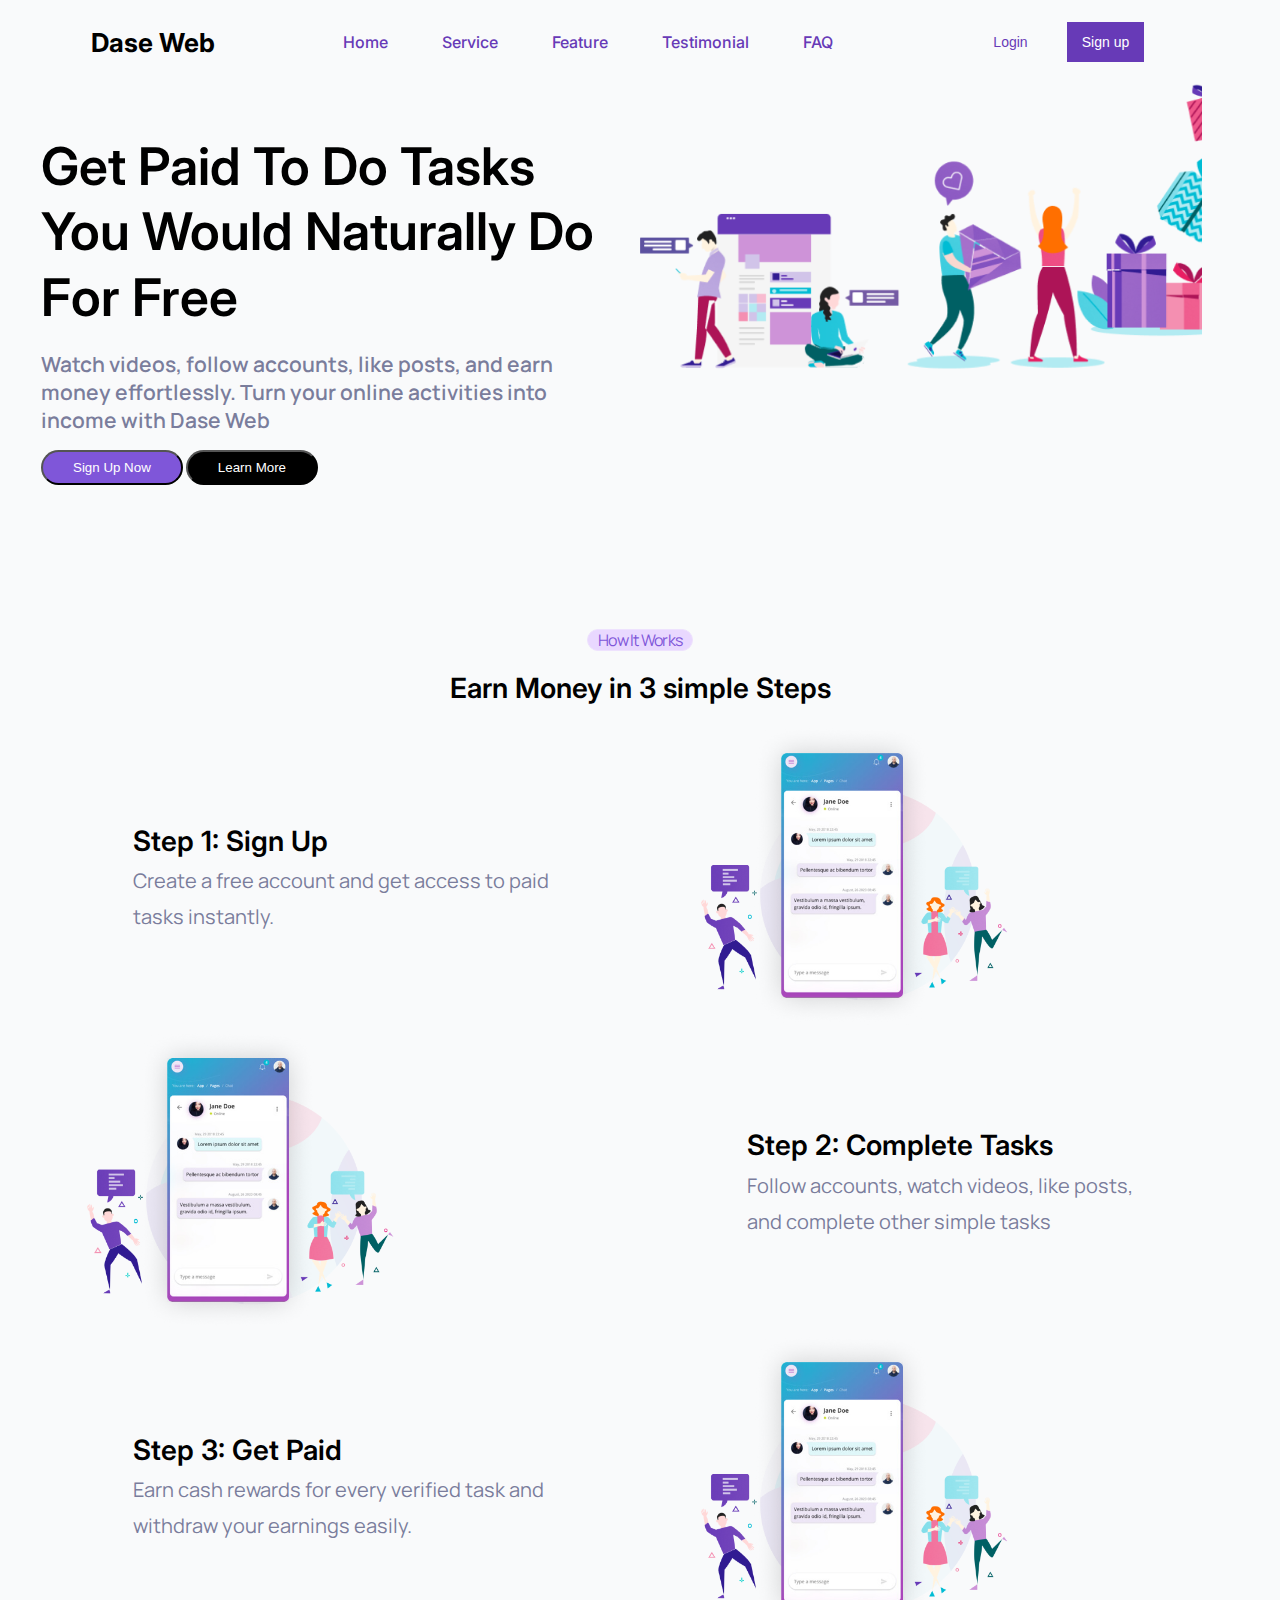
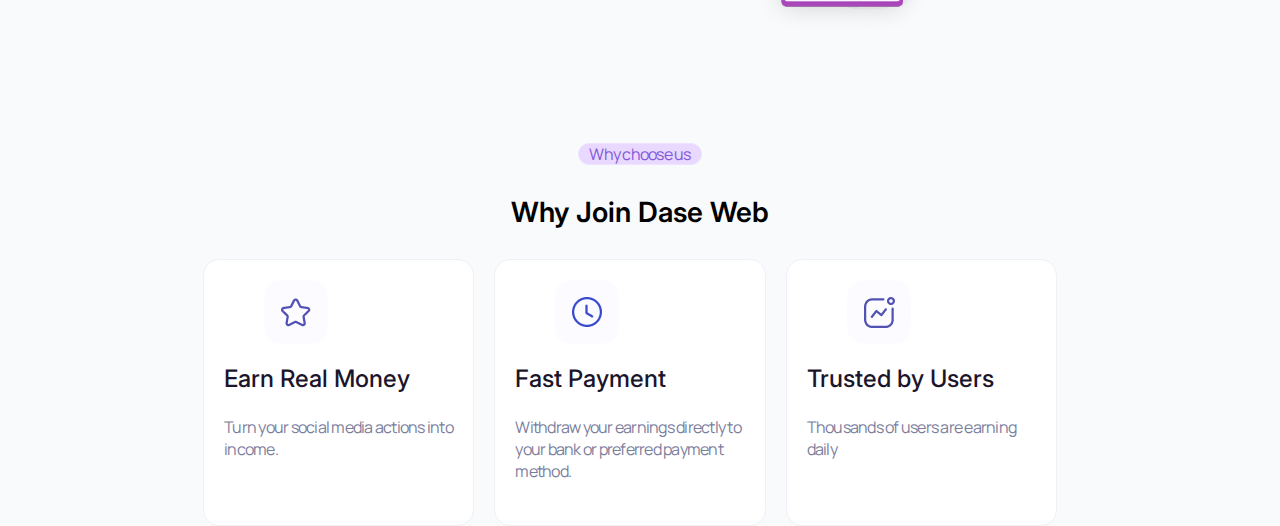
==== index.html @ 8d0bcee2 "inital commit" ====
<!DOCTYPE html>
<html lang="en">
<head>
    <meta charset="UTF-8">
    <meta name="viewport" content="width=device-width, initial-scale=1.0">
    <link rel="preconnect" href="https://fonts.googleapis.com">
    <link rel="preconnect" href="https://fonts.gstatic.com" crossorigin>
    <link href="https://fonts.googleapis.com/css2?family=Manrope:wght@200..800&display=swap" rel="stylesheet">
    <link href="https://fonts.googleapis.com/css2?family=Inter:ital,opsz,wght@0,14..32,100..900;1,14..32,100..900&display=swap" rel="stylesheet">
    <link rel="stylesheet" href="css/styles.css">
    <title>Home- Dase Web </title>
</head>
<body>
    <header>
        <div class="navbar">
            <div class="logo">
                Dase Web
            </div>
            <div>
                    <ul>
                        <li><a href="#">Home</a></li>
                        <li><a href="#">Service</a></li>
                        <li><a href="#">Feature</a></li>
                        <li><a href="#">Testimonial</a></li>
                        <li><a href="#">FAQ</a></li>
                    </ul>
            </div>
            <div>
                <button style="color: #673AB7; background-color: transparent;">Login</button>
                <button style="margin-right: 120px; margin-left: 14px;">Sign up</button>
            </div>
        </div>
        <div class="mobile-navbar">
            <div class="logo">
                <img src="images/Logo.png" alt="">
            </div>
            <div class="hamburger-menu" id="hamburger">
                <svg width="40px" height="40px" viewBox="0 0 24 24" fill="none" xmlns="http://www.w3.org/2000/svg">
                    <path d="M20 7L4 7" stroke="#000000" stroke-width="1.5" stroke-linecap="round"/>
                    <path d="M20 12L4 12" stroke="#000000" stroke-width="1.5" stroke-linecap="round"/>
                    <path d="M20 17L4 17" stroke="#000000" stroke-width="1.5" stroke-linecap="round"/>
                    </svg>
            </div>
        </div>
            <div class="mobile-menu">
                <ul id="mobile-menu" class="hidden">
                            <li><a href="#">Home</a></li>
                            <li><a href="#">Service</a></li>
                            <li><a href="#">Feature</a></li>
                            <li><a href="#">Product</a></li>
                            <li><a href="#">Testimonial</a></li>
                            <li><a href="#">FAQ</a></li>
                            <div>
                                <button style="color: #673AB7;">Login</button>
                                <button style="margin-right: 120px; margin-left: 14px;">Sign up</button>
                            </div>
                        </div>
                </ul>
        </header>




        <div class="hero-grid">
            <div class="hero-text">
                <div class="hero-text-head">
                    Get Paid To Do Tasks You Would Naturally Do For Free
                </div>
                <div class="hero-text-sub">
                    Watch videos, follow accounts, like posts, and earn money effortlessly. 
                    Turn your online activities into income with Dase Web
                </div>
                <div class="hero-button">
                    <button>Sign Up Now</button>
                    <button style="background-color: black;">Learn More</button>
                </div>
            </div>
            <div class="hero-img">
                <img src="images/Vector.png" alt="">
            </div>
        </div>
    

        <div class="how-it-works-section">
            <div class="section-highlight">
                How It Works
            </div> 
            <div class="how-section-head">
                Earn Money in 3 simple Steps
            </div>
            <div class="how-section-grid">
                <div class="steps-text">
                    <div class="steps-text-head">
                        Step 1: Sign Up
                    </div>
                    <div class="steps-text-sub">
                        Create a free account and get access to paid tasks instantly.
                    </div>
                </div>
                <div class="steps-img">
                    <img src="images/Feature1.png" alt="">
                </div>

                <div class="steps-img">
                    <img src="images/Feature1.png" alt="">
                </div>

                <div class="steps-text">
                    <div class="steps-text-head">
                        Step 2: Complete Tasks
                    </div>
                    <div class="steps-text-sub">
                        Follow accounts, watch videos, like posts, and complete other simple tasks
                    </div>
                </div>

                <div class="steps-text">
                    <div class="steps-text-head">
                        Step 3: Get Paid
                    </div>
                    <div class="steps-text-sub">
                        Earn cash rewards for every verified task and withdraw your earnings easily.
                    </div>
                </div>

                <div class="steps-img">
                    <img src="images/Feature1.png" alt="">
                </div>

            </div>
        </div>

        <div class="why-section">
            <div class="section-highlight">
                Why choose us
            </div> 
            <div class="why-section-head">
                Why Join Dase Web
            </div>
            <div class="why-section-grid">
                <div class="each-why">
                    <div class="why-icon">
                        <img src="images/why1.png" alt="">
                    </div>
                    <div class="why-text-head">
                        Earn Real Money
                    </div>
                    <div class="why-text-info">
                        Turn your social media actions into income.
                    </div>
                </div>

                <div class="each-why">
                    <div class="why-icon">
                        <img src="images/why2.png" alt="">
                    </div>
                    <div class="why-text-head">
                        Fast Payment
                    </div>
                    <div class="why-text-info">
                        Withdraw your earnings directly to your bank or preferred payment method.
                    </div>
                </div>

                <div class="each-why">
                    <div class="why-icon">
                        <img src="images/why3.png" alt="">
                    </div>
                    <div class="why-text-head">
                        Trusted by Users
                    </div>
                    <div class="why-text-info">
                        Thousands of users are earning daily
                    </div>
                </div>
            </div>
        </div>
</body>
</html>
---- css/styles.css ----
*{
    margin: 0;
    box-sizing: border-box;
}
body{
    padding-left: 16px;
    padding-right: 16px;
    font-family: Inter;
    background-color: #F9FAFB;
}

.logo{
    font-size: 26px;
    margin-left: 6%;
    font-weight: bold;

}
.navbar{
    max-width: 100%;
    min-height: 84px;
    font-size: 16px;
    display: flex;
    align-items: center;
    justify-content: space-between;
    flex-wrap: wrap;
}
.navbar li{
    font-size: 16px;
    list-style: none;
    display: inline-block;
    font-weight: 500;
    line-height: 24px;
    text-align: left;
    text-underline-position: from-font;
    text-decoration-skip-ink: none;
}

.navbar a{
    text-decoration: none;
    color: #673AB7;
    margin-right: 50px;
}
.navbar button{
    width: 77px;
    height: 40px;
    background-color: #673AB7;
    color: white;
    box-shadow: none;
    border: none;
    font-size: 14px;
    font-weight: 500;
    line-height: 20px;
    text-align: center;
    text-underline-position: from-font;
    text-decoration-skip-ink: none;
}
/* Mobile Navbar */
.mobile-navbar{
    display: none;
    background-color: #F5F7FA;
    padding: 10px 0px;
    position: fixed;
    width: 100%;
}
.mobile-navbar .hamburger-menu{
    cursor: pointer;
}
.mobile-menu ul{
    list-style: none;
    display: none;
    flex-direction: column;
    gap: 10px;
    padding: 10px;
    border-radius: 5px;
    position: fixed;
    right: 0;
    left: 0;

    justify-content: center;
    align-items: center;

    top: 50px;
}
.mobile-menu a{
    text-decoration: none;
    color: #18191F;
}

.hero-grid{
    display: grid;
    grid-template-columns: 1fr 1fr;
}
.hero-text{
    margin: 0 auto;
    padding-top: 50px;
    padding-left: 20px;
}
.hero-text-head{
    font-family: Inter;
    font-size: 52px;
    font-weight: 600;
    line-height: 65.37px;
    text-align: left;
    text-underline-position: from-font;
    text-decoration-skip-ink: none;
    width: 594px;
    height: auto;
    padding-bottom: 20px;
}
.hero-text-sub{
    font-family: Manrope;
    font-size: 21px;
    font-weight: 600;
    text-align: left;
    text-underline-position: from-font;
    text-decoration-skip-ink: none;
    color: #7A7D9C;

    width: 554px;
    height: auto;

}
.hero-button{
    margin-top: 16px;
    margin-bottom: 40px;
    text-align: left;
    font-family: Inter;
    font-size: 16px;
    font-weight: 400;
    line-height: 19.36px;
    letter-spacing: -0.9599999785423279px;
    text-underline-position: from-font;
    text-decoration-skip-ink: none;
}
.hero-button button{
    padding-top: 8px;
    padding-left: 30px;
    padding-right: 30px;
    padding-bottom: 8px;
    background-color: #7F56D9;
    color: white;
    border-radius: 20px;
    box-shadow: none;
}
.hero-img img{
    width: 90%;
}

.section-highlight{
    margin: 0 auto;
    margin-top: 104px;
    color: #7F56D9;
    font-family: Manrope;
    font-size: 16px;
    font-weight: 400;
    line-height: 21.86px;
    letter-spacing: -0.75px;
    text-align: center;
    text-underline-position: from-font;
    text-decoration-skip-ink: none;
    background-color: #E9D8FF;
    width: fit-content;
    height: 22px;
    padding-left: 10px;
    padding-right: 10px;
    border-radius: 22px;
    border: 1px solid #EEE2FE;

}

.how-section-head{
    font-size: 28px;
    font-weight: 600;
    text-align: center;
    text-underline-position: from-font;
    text-decoration-skip-ink: none;
    padding-top: 20px;
    padding-bottom: 20px;
}
.how-section-grid{
    display: grid;
    place-items: center;
    grid-template-columns: 1fr 1fr;
    padding-left: 20px;
}
.steps-img img{
    width: 60%;
}
.steps-text-head{

    font-size: 28px;
    font-weight: 600;
    line-height: 43.58px;
    text-align: left;
    text-underline-position: from-font;
    text-decoration-skip-ink: none;
}
.steps-text-sub{
    font-family: Manrope;
    font-size: 20px;
    font-weight: 400;
    line-height: 36px;
    text-align: left;
    text-underline-position: from-font;
    text-decoration-skip-ink: none;
    width: 420px;
    color: #7A7D9C;
}
.why-section-head{
    font-size: 28px;
    font-weight: 600;
    text-align: center;
    text-underline-position: from-font;
    text-decoration-skip-ink: none;
    padding-top: 30px;
    padding-bottom: 30px;
}
.why-section-grid{
    display: grid;
    grid-template-columns: 1fr 1fr 1fr;
    width: 70%;
    margin: 0 auto;
}
.why-icon img{
    margin-left: 40px;
    height: 100%;
}
.why-text-head{
    width: 231px;
    height: auto;
    font-family: Inter;
    font-size: 24px;
    font-weight: 500;
    line-height: 29.05px;
    text-align: left;
    text-underline-position: from-font;
    text-decoration-skip-ink: none;
    color: #1B152B;
    padding-top: 16px;
}
.why-text-info{
    width: 231px;
    height: 132px;
    font-family: Manrope;
    font-size: 16px;
    font-weight: 400;
    line-height: 21.86px;
    letter-spacing: -0.75px;
    text-align: left;
    text-underline-position: from-font;
    text-decoration-skip-ink: none;
    color: #7A7D9C;
    padding-top: 24px;
}
.each-why{
    background-color: white;
    border-radius: 16px;
    border: 1px solid #EFF0F6;
    margin-right: 20px;
    padding-left: 20px;
    padding-top: 20px;
}
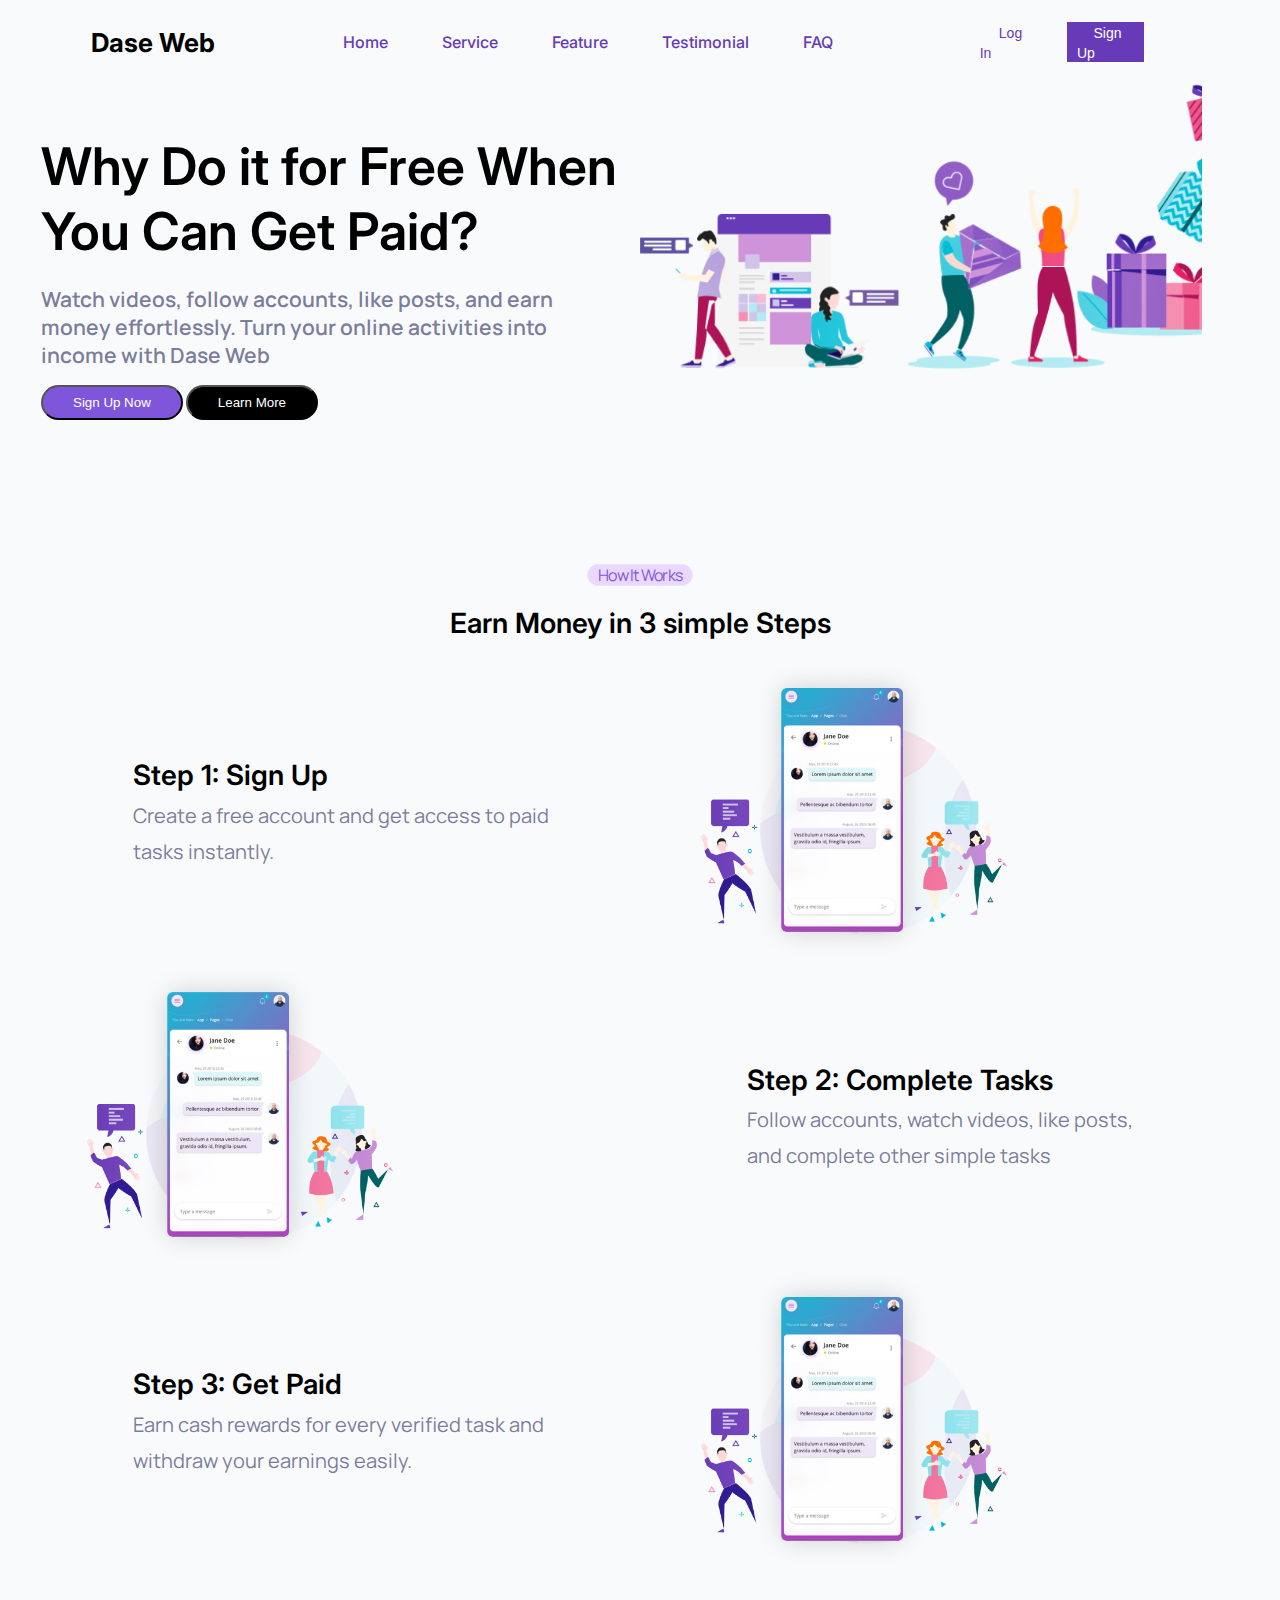
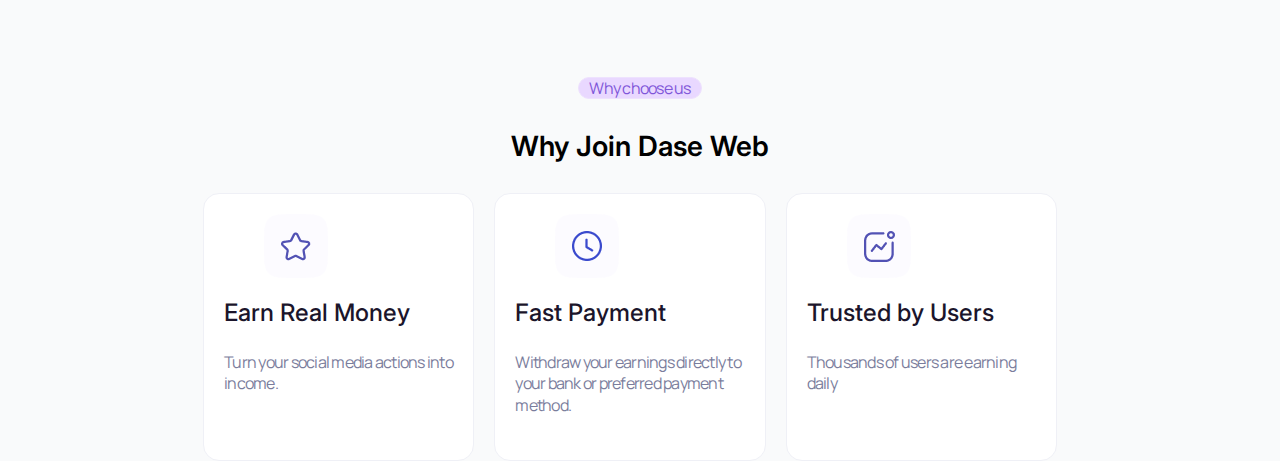
==== commit 485cacb2: "inital commit" ====
--- a/index.html
+++ b/index.html
@@ -26,13 +26,13 @@
                     </ul>
             </div>
             <div>
-                <button style="color: #673AB7; background-color: transparent;">Login</button>
-                <button style="margin-right: 120px; margin-left: 14px;">Sign up</button>
+                <button style="color: #673AB7; background-color: transparent;"><a href="/login.html">Log In </a></button>
+                <button style="margin-right: 120px; margin-left: 14px; padding-left: 10px;"><a href="/signup.html" style="text-decoration: none; color: white;"> Sign Up </a></button>
             </div>
         </div>
         <div class="mobile-navbar">
             <div class="logo">
-                <img src="images/Logo.png" alt="">
+                Dase Web
             </div>
             <div class="hamburger-menu" id="hamburger">
                 <svg width="40px" height="40px" viewBox="0 0 24 24" fill="none" xmlns="http://www.w3.org/2000/svg">
@@ -47,12 +47,11 @@
                             <li><a href="#">Home</a></li>
                             <li><a href="#">Service</a></li>
                             <li><a href="#">Feature</a></li>
-                            <li><a href="#">Product</a></li>
                             <li><a href="#">Testimonial</a></li>
                             <li><a href="#">FAQ</a></li>
                             <div>
-                                <button style="color: #673AB7;">Login</button>
-                                <button style="margin-right: 120px; margin-left: 14px;">Sign up</button>
+                                <button style="color: #673AB7;"><a href="/login.html">Log In</a></button>
+                                <button style="margin-right: 120px; margin-left: 14px;"><a href="/signup.html">Sign Up </a></button>
                             </div>
                         </div>
                 </ul>
@@ -64,14 +63,14 @@
         <div class="hero-grid">
             <div class="hero-text">
                 <div class="hero-text-head">
-                    Get Paid To Do Tasks You Would Naturally Do For Free
+                    Why Do it for Free When You Can Get Paid?
                 </div>
                 <div class="hero-text-sub">
                     Watch videos, follow accounts, like posts, and earn money effortlessly. 
                     Turn your online activities into income with Dase Web
                 </div>
                 <div class="hero-button">
-                    <button>Sign Up Now</button>
+                    <button><a href="/signup.html">Sign Up Now </a> </button>
                     <button style="background-color: black;">Learn More</button>
                 </div>
             </div>
@@ -176,4 +175,12 @@
             </div>
         </div>
 </body>
+<script>
+    const hamburger = document.getElementById('hamburger');
+    const mobileMenu = document.getElementById('mobile-menu');
+
+    hamburger.addEventListener('click', () => {
+        mobileMenu.classList.toggle('visible');
+    })
+</script>
 </html>--- a/css/styles.css
+++ b/css/styles.css
@@ -7,6 +7,12 @@
     padding-right: 16px;
     font-family: Inter;
     background-color: #F9FAFB;
+}
+@media (max-width: 400px){
+    body{
+        padding-left: 14px;
+        padding-right: 14px;
+    }
 }
 
 .logo{
@@ -75,7 +81,9 @@
     position: fixed;
     right: 0;
     left: 0;
-
+    bottom: 0;
+    background-color: #7F56D9;
+    opacity: 0.95;
     justify-content: center;
     align-items: center;
 
@@ -84,6 +92,49 @@
 .mobile-menu a{
     text-decoration: none;
     color: #18191F;
+}
+@media (max-width: 760px){
+    .navbar {
+        display: none;
+    }
+    .logo{
+        font-size: 20px;
+        margin-left: 2%;
+        font-weight: 500;
+    
+    }
+    .mobile-navbar{
+        display: flex;
+        justify-content: space-between;
+        align-items: center;
+        padding-left: 5%;
+        padding-right: 5%;
+
+    }
+    .mobile-navbar .logo{
+        max-width: 100%;
+    }
+    .mobile-navbar .logo img{
+        max-width: 90%;
+    }
+    .mobile-menu ul.visible{
+        display: flex;
+    }
+    .mobile-menu button{
+        width: 77px;
+        height: 40px;
+        background-color: #E9D8FF;
+        color: #7F56D9;
+        margin: 0 auto ;
+        box-shadow: none;
+        border: none;
+        font-size: 1rem;
+        font-weight: 500;
+        line-height: 20px;
+        text-align: center;
+        text-underline-position: from-font;
+        text-decoration-skip-ink: none;
+    }
 }
 
 .hero-grid{
@@ -107,6 +158,7 @@
     height: auto;
     padding-bottom: 20px;
 }
+
 .hero-text-sub{
     font-family: Manrope;
     font-size: 21px;
@@ -120,6 +172,38 @@
     height: auto;
 
 }
+@media (max-width: 400px){
+    .hero-grid{
+        display: grid;
+        grid-template-columns: 1fr;
+        padding-top: 50px;
+    }
+    .hero-text-head{
+        font-family: Inter;
+        font-size: 32px;
+        font-weight: 600;
+        line-height: 35.37px;
+        text-align: left;
+        text-underline-position: from-font;
+        text-decoration-skip-ink: none;
+        width: 100%;
+        height: auto;
+        padding-bottom: 20px;
+    }
+    .hero-text-sub{
+        font-family: Manrope;
+        font-size: 18px;
+        font-weight: 600;
+        text-align: left;
+        text-underline-position: from-font;
+        text-decoration-skip-ink: none;
+        color: #7A7D9C;
+    
+        width: 100%;
+        height: auto;
+    
+    }
+}
 .hero-button{
     margin-top: 16px;
     margin-bottom: 40px;
@@ -131,6 +215,10 @@
     letter-spacing: -0.9599999785423279px;
     text-underline-position: from-font;
     text-decoration-skip-ink: none;
+}
+.hero-button a{
+    text-decoration: none;
+    color: white;
 }
 .hero-button button{
     padding-top: 8px;
@@ -183,9 +271,7 @@
     grid-template-columns: 1fr 1fr;
     padding-left: 20px;
 }
-.steps-img img{
-    width: 60%;
-}
+
 .steps-text-head{
 
     font-size: 28px;
@@ -221,6 +307,7 @@
     width: 70%;
     margin: 0 auto;
 }
+
 .why-icon img{
     margin-left: 40px;
     height: 100%;
@@ -251,6 +338,45 @@
     text-decoration-skip-ink: none;
     color: #7A7D9C;
     padding-top: 24px;
+}
+@media (max-width: 400px){
+    .how-section-grid{
+        display: grid;
+        place-items: center;
+        grid-template-columns: 1fr;
+    }
+    .steps-text-sub{
+        font-family: Manrope;
+        font-size: 18px;
+        font-weight: 400;
+        line-height: 36px;
+        text-align: left;
+        text-underline-position: from-font;
+        text-decoration-skip-ink: none;
+        width: 100%;
+        color: #7A7D9C;
+    }
+    .why-text-head{
+        width: 100%;
+        height: auto;
+    }
+    .why-text-info{
+        width: 100%;
+        height: auto;
+        font-family: Manrope;
+        font-size: 16px;
+        font-weight: 400;
+        line-height: 21.86px;
+        letter-spacing: -0.75px;
+        text-align: left;
+        text-underline-position: from-font;
+        text-decoration-skip-ink: none;
+        color: #7A7D9C;
+        padding-top: 24px;
+    }
+}
+.steps-img img{
+    width: 60%;
 }
 .each-why{
     background-color: white;
@@ -259,4 +385,78 @@
     margin-right: 20px;
     padding-left: 20px;
     padding-top: 20px;
+}
+@media (max-width: 400px){
+    .why-section-grid{
+        display: grid;
+        grid-template-columns: 1fr;
+        width: 100%;
+        margin: 0 auto;
+    }Home
+    .each-why{
+        background-color: white;
+        border-radius: 16px;
+        border: 1px solid #EFF0F6;
+        margin-right: 20px;
+        margin-bottom: 20px;
+        padding-left: 20px;
+        padding-top: 20px;
+        padding-bottom: 30px;
+    }
+}
+
+.auth-body{
+    display: flex;
+    align-items: center;
+    justify-content: center;
+    height: 100vh;
+}
+.auth-head{
+    text-align: left;
+    font-family: Inter;
+    padding-bottom: 20px;
+    font-size: 28px;
+}
+.auth-container{
+    padding: 2rem;
+    text-align: center;
+    width: 100%;
+    max-width: 400px;
+}
+
+.auth-container form{
+    display: flex;
+    flex-direction: column;
+}
+.auth-container label{
+    text-align: left;
+    font-family: Inter;
+    font-size: 16px;
+    padding-bottom: 5px;
+}
+.auth-container input{
+    height: 30px;
+    margin-bottom: 10px;
+}
+.auth-container button{
+    color: white;
+    background-color: #673AB7;
+    padding: 10px 0;
+    margin-top: 10px;
+    border-radius: 10px;
+    box-shadow: none;
+    cursor: pointer;
+}
+.auth-forgot{
+    text-align: right;
+    font-family: Inter;
+    font-size: 16px;
+    padding-bottom: 10px;
+}
+.auth-text{
+    text-align: left;
+    font-family: Inter;
+    font-size: 16px;
+    padding-top: 10px;
+    padding-bottom: 10px;
 }